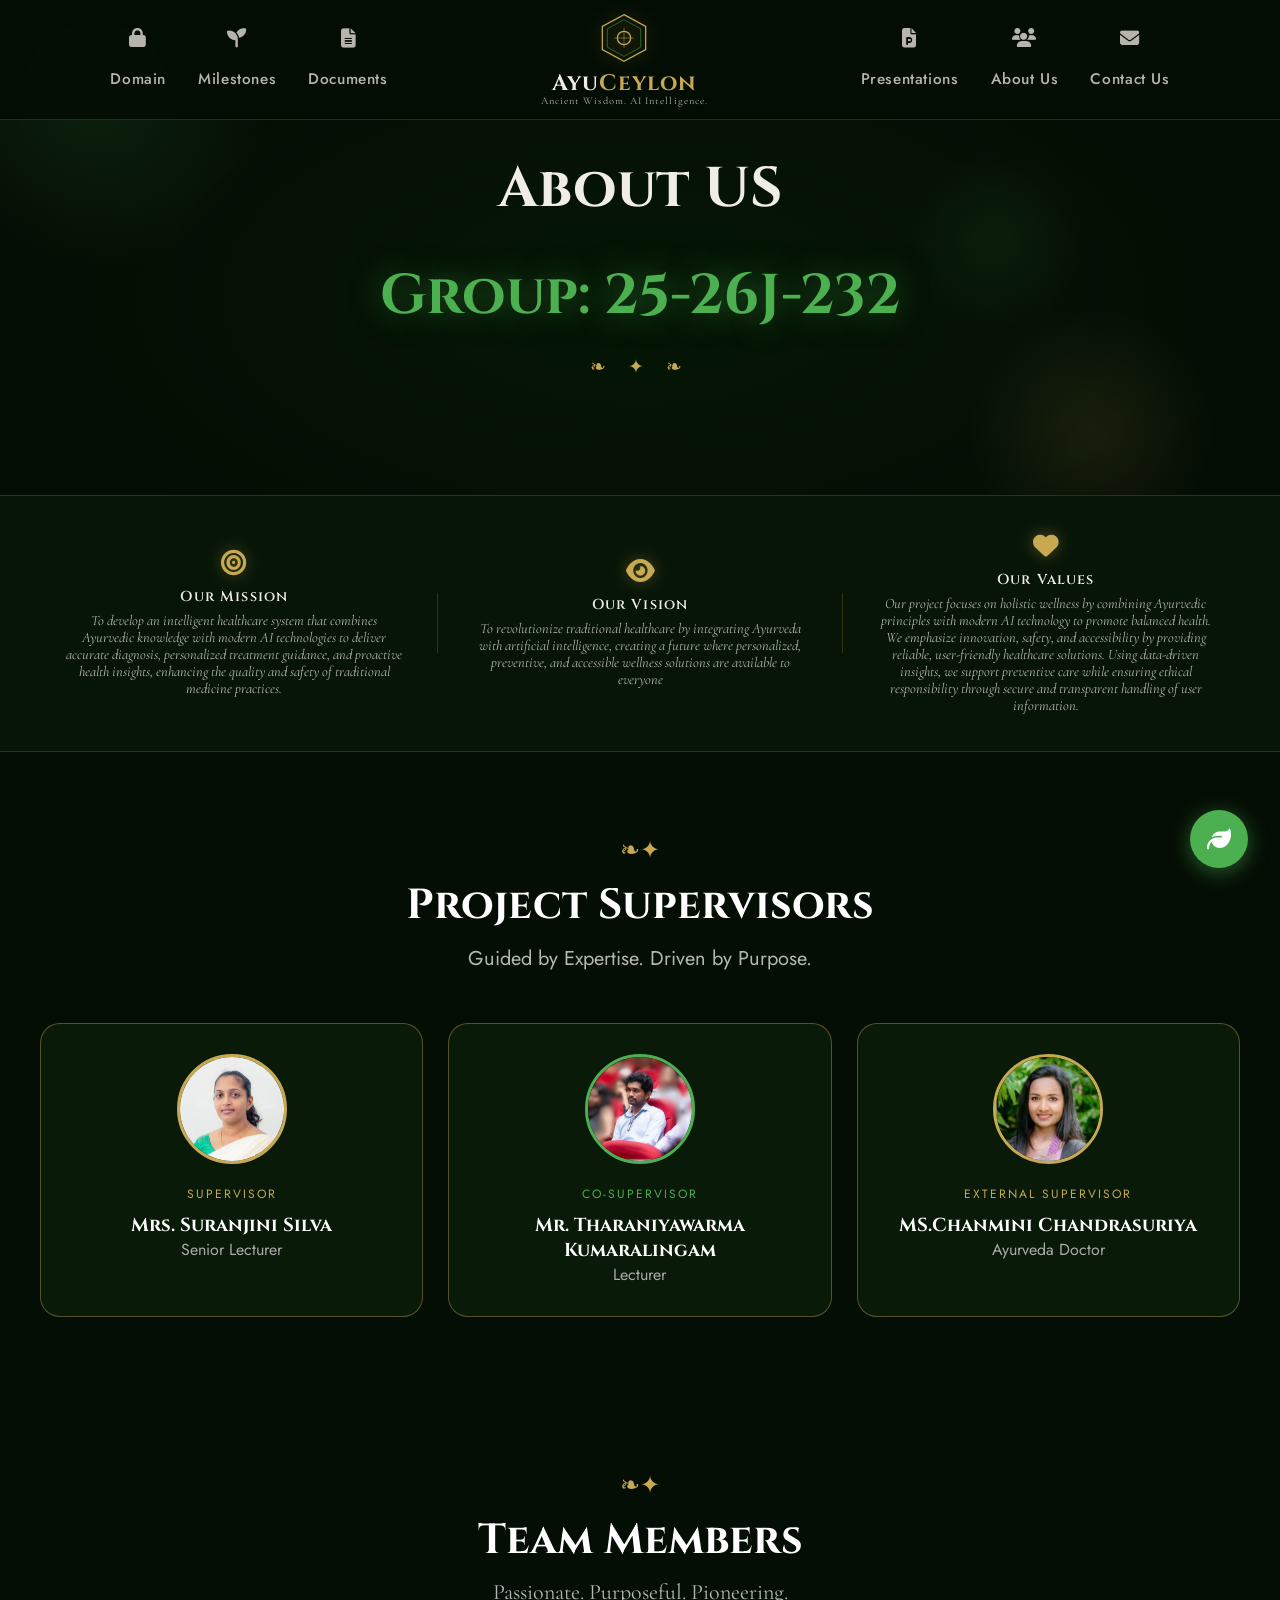
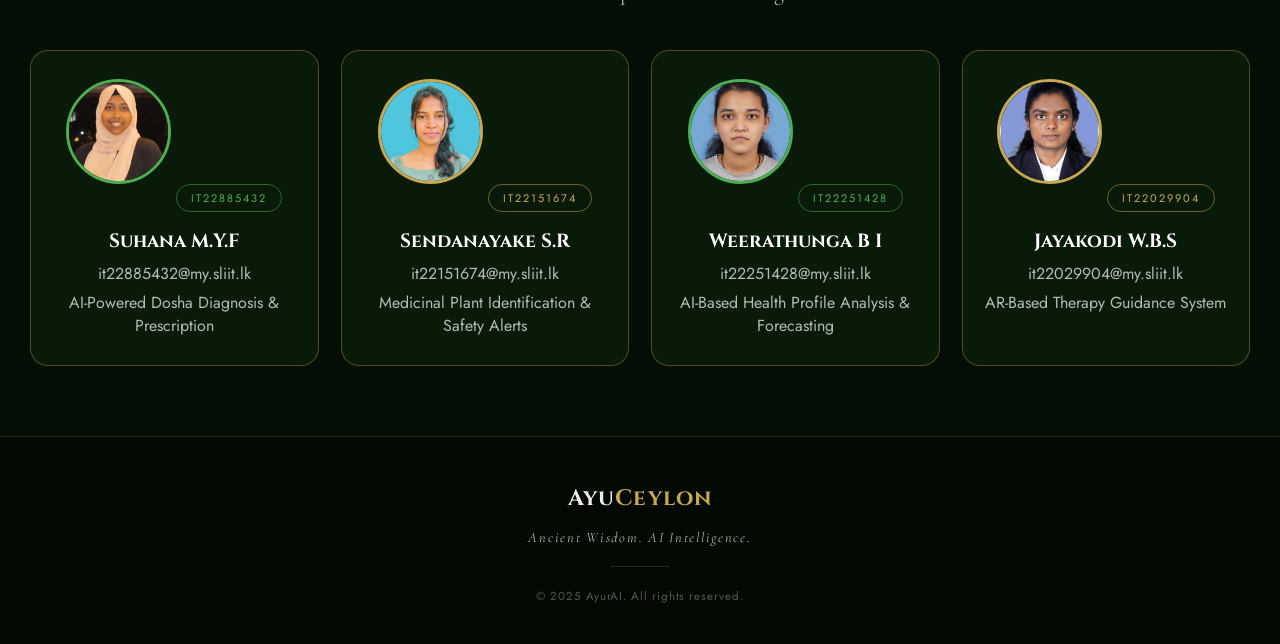
==== pages/aboutus.html @ 008bf230 "Initial commit" ====
<!DOCTYPE html>
<html lang="en">
<head>
  <meta charset="UTF-8" />
  <meta name="viewport" content="width=device-width, initial-scale=1.0"/>
  <title>AyurAI – About Us</title>
  <link rel="stylesheet" href="../styles/index.css" />
  <link rel="stylesheet" href="../styles/aboutus.css">
  <link href="https://fonts.googleapis.com/css2?family=Cinzel:wght@400;600;700&family=Cormorant+Garamond:ital,wght@0,300;0,400;0,600;1,300&family=Jost:wght@300;400;500;600&display=swap" rel="stylesheet"/>
  <link rel="stylesheet" href="https://cdnjs.cloudflare.com/ajax/libs/font-awesome/6.5.0/css/all.min.css"/>
</head>
<body>

  <!-- Particles Background -->
  <div class="particles" id="particles"></div>

  <!-- ===== NAVBAR ===== -->
   <!-- ===== NAVBAR ===== -->
  <nav class="navbar" id="navbar">
    <div class="nav-left">
      
      <a href="domain.html" class="nav-link"><i class="fas fa-lock"></i> Domain</a>
      <a href="milestones.html" class="nav-link"><i class="fas fa-seedling"></i>Milestones</a>
      <a href="documents.html" class="nav-link"><i class="fas fa-file-alt"></i> Documents</a>
    </div>
    <a href="index.html" class="nav-logo">
      <div class="logo-emblem">
        <svg viewBox="0 0 60 60" width="50" height="50">
          <polygon points="30,2 56,16 56,44 30,58 4,44 4,16" fill="none" stroke="#c8a951" stroke-width="1.5"/>
          <polygon points="30,8 50,19 50,41 30,52 10,41 10,19" fill="none" stroke="#4caf50" stroke-width="1" opacity="0.6"/>
          <circle cx="30" cy="30" r="8" fill="none" stroke="#c8a951" stroke-width="1.5"/>
          <line x1="30" y1="18" x2="30" y2="42" stroke="#c8a951" stroke-width="1" opacity="0.6"/>
          <line x1="18" y1="30" x2="42" y2="30" stroke="#c8a951" stroke-width="1" opacity="0.6"/>
        </svg>
      </div>
      <div class="logo-text">
        <span class="logo-ayur">Ayu</span><span class="logo-ai">Ceylon</span>
        <p class="logo-tagline">Ancient Wisdom. AI Intelligence.</p>
      </div>
   </a>
    <div class="nav-right">
     
      <a href="presentations.html" class="nav-link"><i class="fas fa-file-powerpoint"></i> Presentations</a>
      <a href="aboutus.html" class="nav-link"><i class="fas fa-users"></i> About Us</a>
      <a href="contact.html" class="nav-link"><i class="fas fa-envelope"></i> Contact Us</a>
    </div>
  </nav>


  <!-- ===== HERO BANNER ===== -->
  <section class="about-hero">
    <div class="about-hero-overlay"></div>
    <div class="about-hero-content">
   
      <h1 class="about-hero-title">
        About US</h1><br/>
      <h1 class="about-hero-title"><span class="about-hero-green">Group: 25-26J-232</span></h1>
      <div class="hero-divider"><span class="divider-ornament">❧ ✦ ❧</span></div>
    
    </div>
    <!-- Decorative floating orbs -->
    <div class="orb orb-1"></div>
    <div class="orb orb-2"></div>
    <div class="orb orb-3"></div>
  </section>

  <!-- ===== MISSION STRIP ===== -->
  <div class="mission-strip">
    <div class="mission-item">
      <i class="fas fa-bullseye"></i>
      <span>Our Mission</span>
      <p>To develop an intelligent healthcare system that combines Ayurvedic knowledge with modern AI technologies to deliver accurate diagnosis, personalized treatment guidance, and proactive health insights, enhancing the quality and safety of traditional medicine practices.</p>
    </div>
    <div class="mission-divider"></div>
    <div class="mission-item">
      <i class="fas fa-eye"></i>
      <span>Our Vision</span>
      <p>To revolutionize traditional healthcare by integrating Ayurveda with artificial intelligence, creating a future where personalized, preventive, and accessible wellness solutions are available to everyone</p>
    </div>
    <div class="mission-divider"></div>
    <div class="mission-item">
      <i class="fas fa-heart"></i>
      <span>Our Values</span>
      <p>Our project focuses on holistic wellness by combining Ayurvedic principles with modern AI technology to promote balanced health. We emphasize innovation, safety, and accessibility by providing reliable, user-friendly healthcare solutions. Using data-driven insights, we support preventive care while ensuring ethical responsibility through secure and transparent handling of user information.
</p>
    </div>
  </div>

  <!-- ===== SUPERVISOR SECTION ===== -->
<section style="padding:80px 30px; text-align:center;">

  <div style="margin-bottom:50px;">
    <div style="color:#c8a951; font-size:24px;">❧✦</div>
    <h2 style="font-family:'Cinzel',serif; color:#fff; font-size:42px; margin:10px 0;">
      Project Supervisors
    </h2>
    
    <p style="color:rgba(255,255,255,0.7); font-size:20px;">
      Guided by Expertise. Driven by Purpose.
    </p>
  </div>

  <!-- GRID -->
  <div style="display:grid; grid-template-columns:repeat(3,1fr); gap:25px; max-width:1200px; margin:auto;">

    <!-- Supervisor -->
    <div style="background:rgba(10,28,10,0.95); border:1px solid rgba(200,169,81,0.4); border-radius:20px; padding:30px;">
      <img src="../images/supervisor.png" style="width:110px; height:110px; border-radius:50%; object-fit:cover; border:3px solid #c8a951; margin-bottom:15px;">
      <div style="color:#c8a951; font-size:12px; letter-spacing:2px; margin-bottom:10px;">SUPERVISOR</div>
      <h3 style="color:#fff; font-family:'Cinzel',serif;">Mrs. Suranjini Silva</h3>
      <p style="color:#aaa;">Senior Lecturer</p>
      
    </div>

    <!-- Co Supervisor -->
    <div style="background:rgba(10,28,10,0.95); border:1px solid rgba(200,169,81,0.4); border-radius:20px; padding:30px;">
      <img src="../images/co-supervisor.png" style="width:110px; height:110px; border-radius:50%; object-fit:cover; border:3px solid #4caf50; margin-bottom:15px;">
      <div style="color:#4caf50; font-size:12px; letter-spacing:2px; margin-bottom:10px;">CO-SUPERVISOR</div>
      <h3 style="color:#fff; font-family:'Cinzel',serif;">Mr. Tharaniyawarma Kumaralingam</h3>
      <p style="color:#aaa;">Lecturer</p>
   
    </div>

    <!-- External Supervisor -->
    <div style="background:rgba(10,28,10,0.95); border:1px solid rgba(200,169,81,0.4); border-radius:20px; padding:30px;">
      <img src="../images/external.png" style="width:110px; height:110px; border-radius:50%; object-fit:cover; border:3px solid #c8a951; margin-bottom:15px;">
      <div style="color:#c8a951; font-size:12px; letter-spacing:2px; margin-bottom:10px;">EXTERNAL SUPERVISOR</div>
      <h3 style="color:#fff; font-family:'Cinzel',serif;">MS.Chanmini Chandrasuriya</h3>
      <p style="color:#aaa;">Ayurveda Doctor</p>
      
    </div>

  </div>

</section>
<!-- ===== TEAM SECTION ===== -->
<section id="team" style="padding: 70px 30px; background: transparent; position: relative;">
  <div style="text-align:center; margin-bottom:45px;">
    <div style="color:#c8a951; font-size:24px;">❧✦</div>
    <h2 style="font-family:'Cinzel',serif; color:#fff; font-size:42px; margin:10px 0;">Team Members</h2>
    
    <p style="color:rgba(255,255,255,0.7); font-family:'Cormorant Garamond',serif; font-size:22px;">
      Passionate. Purposeful. Pioneering.
    </p>
  </div>

  <div style="display:grid; grid-template-columns:repeat(4,1fr); gap:22px; max-width:1250px; margin:0 auto;">

    <div style="background:rgba(10,28,10,0.95); border:1px solid rgba(200,169,81,0.35); border-radius:18px; padding:28px 18px; text-align:center;">
      <img src="../images/suhana.png" alt="Member 1" style="width:105px; height:105px; object-fit:cover; border-radius:50%; border:3px solid #4caf50; margin-bottom:18px;">
      <div style="display:inline-block; color:#4caf50; border:1px solid rgba(76,175,80,0.5); border-radius:20px; padding:5px 14px; font-size:11px; letter-spacing:2px; text-transform:uppercase;">IT22885432</div>
      <h3 style="color:#fff; font-family:'Cinzel',serif; font-size:19px; margin:16px 0 8px;">Suhana M.Y.F</h3>
      <p style="color:rgba(255,255,255,0.7); margin:0;margin-bottom: 6px;">it22885432@my.sliit.lk</p>
      <p style="color:rgba(255,255,255,0.7); margin:0;">AI-Powered Dosha Diagnosis & Prescription</p>
    </div>

    <div style="background:rgba(10,28,10,0.95); border:1px solid rgba(200,169,81,0.35); border-radius:18px; padding:28px 18px; text-align:center;">
      <img src="../images/sadu.png" alt="Member 2" style="width:105px; height:105px; object-fit:cover; border-radius:50%; border:3px solid #c8a951; margin-bottom:18px;">
      <div style="display:inline-block; color:#c8a951; border:1px solid rgba(200,169,81,0.5); border-radius:20px; padding:5px 14px; font-size:11px; letter-spacing:2px; text-transform:uppercase;">IT22151674</div>
      <h3 style="color:#fff; font-family:'Cinzel',serif; font-size:19px; margin:16px 0 8px;">Sendanayake S.R</h3>
      <p style="color:rgba(255,255,255,0.7); margin:0;margin-bottom: 6px;">it22151674@my.sliit.lk</p>
      <p style="color:rgba(255,255,255,0.7); margin:0;">Medicinal Plant Identification & Safety Alerts</p>
    </div>

    <div style="background:rgba(10,28,10,0.95); border:1px solid rgba(200,169,81,0.35); border-radius:18px; padding:28px 18px; text-align:center;">
      <img src="../images/buddhini.jpg" alt="Member 3" style="width:105px; height:105px; object-fit:cover; border-radius:50%; border:3px solid #4caf50; margin-bottom:18px;">
      <div style="display:inline-block; color:#4caf50; border:1px solid rgba(76,175,80,0.5); border-radius:20px; padding:5px 14px; font-size:11px; letter-spacing:2px; text-transform:uppercase;">IT22251428</div>
      <h3 style="color:#fff; font-family:'Cinzel',serif; font-size:19px; margin:16px 0 8px;">Weerathunga B I</h3>
      <p style="color:rgba(255,255,255,0.7); margin:0;margin-bottom: 6px;">it22251428@my.sliit.lk</p>
      <p style="color:rgba(255,255,255,0.7); margin:0;">AI-Based Health Profile Analysis & Forecasting</p>
    </div>

    <div style="background:rgba(10,28,10,0.95); border:1px solid rgba(200,169,81,0.35); border-radius:18px; padding:28px 18px; text-align:center;">
      <img src="../images/bagya.png" alt="Member 4" style="width:105px; height:105px; object-fit:cover; border-radius:50%; border:3px solid #c8a951; margin-bottom:18px;">
      <div style="display:inline-block; color:#c8a951; border:1px solid rgba(200,169,81,0.5); border-radius:20px; padding:5px 14px; font-size:11px; letter-spacing:2px; text-transform:uppercase;">IT22029904</div>
      <h3 style="color:#fff; font-family:'Cinzel',serif; font-size:19px; margin:16px 0 8px;">Jayakodi W.B.S</h3>
    <p style="color:rgba(255,255,255,0.7); margin:0;margin-bottom: 6px;">it22029904@my.sliit.lk</p>
      <p style="color:rgba(255,255,255,0.7); margin:0;">AR-Based Therapy Guidance System</p>
    </div>

  </div>
</section>
  <!-- ===== FOOTER STRIP ===== -->
  <footer class="about-footer">
    <div class="footer-inner">
      <div class="footer-logo">
        <span class="logo-ayur">Ayu</span><span class="logo-ai">Ceylon</span>
      </div>
      <p class="footer-tagline">Ancient Wisdom. AI Intelligence.</p>
      <div class="footer-divider"></div>
      <p class="footer-copy">&copy; 2025 AyurAI. All rights reserved.</p>
    </div>
  </footer>

  <!-- Floating Chat -->
  <div class="floating-chat">
    <div class="floating-chat-bubble" id="chatBubble">
      <i class="fas fa-leaf"></i>
    </div>
  </div>

  <script src="../js/index.js"></script>
  <script src="../js/aboutus.js"></script>
</body>
</html>
---- styles/index.css ----
/* ============================================================
   AyurAI – index.css
   Ancient Wisdom. AI Intelligence.
   ============================================================ */

/* ── Google Fonts loaded in HTML ── */

/* ── CSS Variables ── */
:root {
  --bg-dark:       #050e05;
  --bg-card:       rgba(10, 28, 10, 0.85);
  --green-deep:    #0a1c0a;
  --green-mid:     #1a3a1a;
  --green-bright:  #4caf50;
  --green-light:   #6fcf74;
  --green-glow:    #2e7d32;
  --gold:          #c8a951;
  --gold-light:    #e4c97a;
  --white:         #f0ede6;
  --white-dim:     rgba(240,237,230,0.75);
  --border:        rgba(200,169,81,0.2);
  --shadow-green:  0 0 40px rgba(76,175,80,0.25);
  --shadow-gold:   0 0 20px rgba(200,169,81,0.2);
  --font-display:  'Cinzel', serif;
  --font-body:     'Cormorant Garamond', serif;
  --font-ui:       'Jost', sans-serif;
  --transition:    all 0.4s cubic-bezier(0.25, 0.46, 0.45, 0.94);
}

/* ── Reset & Base ── */
*, *::before, *::after { margin: 0; padding: 0; box-sizing: border-box; }

html { scroll-behavior: smooth; }

body {
  background: var(--bg-dark);
  color: var(--white);
  font-family: var(--font-ui);
  overflow-x: hidden;
  min-height: 100vh;
}

/* ============================================================
   PARTICLES BACKGROUND
   ============================================================ */
.particles {
  position: fixed;
  inset: 0;
  pointer-events: none;
  z-index: 0;
  overflow: hidden;
}

.particle {
  position: absolute;
  border-radius: 50%;
  animation: particleFloat linear infinite;
  opacity: 0;
}

@keyframes particleFloat {
  0%   { transform: translateY(100vh) rotate(0deg); opacity: 0; }
  10%  { opacity: 0.6; }
  90%  { opacity: 0.3; }
  100% { transform: translateY(-10vh) rotate(720deg); opacity: 0; }
}

/* ============================================================
   NAVBAR
   ============================================================ */
.navbar {
  position: fixed;
  top: 0; left: 0; right: 0;
  z-index: 1000;
  display: flex;
  align-items: center;
  justify-content: space-between;
  padding: 0.8rem 2rem;
  background: rgba(5,14,5,0.92);
  backdrop-filter: blur(12px);
  border-bottom: 1px solid var(--border);
  animation: navSlideDown 0.8s ease both;
}

@keyframes navSlideDown {
  from { transform: translateY(-100%); opacity: 0; }
  to   { transform: translateY(0);     opacity: 1; }
}

.nav-left, .nav-right {
  display: flex;
  align-items: center;
  gap: 0.2rem;
}
.nav-left {
  margin-left: 4rem;
}

.nav-right {
  margin-right: 4rem;
}
.nav-link {
  font-family: var(--font-ui);
  font-size: 0.96rem;
  font-weight: 500;
  color: var(--white-dim);
  text-decoration: none;
  padding: 0.45rem 0.9rem;
  border-radius: 4px;
  display: flex;
  flex-direction: column;
  align-items: center;
  gap: 1.2rem;
  letter-spacing: 0.04em;
  transition: var(--transition);
  position: relative;
}

.nav-link i { font-size: 1.2rem; color: var(--white-dim); transition: var(--transition); }

.nav-link:hover,
.nav-link.active {
  color: var(--gold);
}

.nav-link:hover i,
.nav-link.active i { color: var(--gold); }

.nav-link.active::after {
  content: '';
  position: absolute;
  bottom: -2px; left: 50%;
  transform: translateX(-50%);
  width: 70%; height: 2px;
  background: var(--gold);
  border-radius: 2px;
}

/* Logo */
.nav-logo {
  display: flex;
  flex-direction: column;
  align-items: center;
  gap: 0.2rem;
  cursor: pointer;
  text-decoration: none;
}

.logo-emblem svg {
  animation: logoSpin 20s linear infinite;
  filter: drop-shadow(0 0 8px rgba(200,169,81,0.5));
}

@keyframes logoSpin {
  from { transform: rotate(0deg); }
  to   { transform: rotate(360deg); }
}

.logo-text {
  text-align: center;
  line-height: 1;
}

.logo-ayur {
  font-family: var(--font-display);
  font-size: 1.4rem;
  font-weight: 700;
  color: var(--white);
  letter-spacing: 0.05em;
}

.logo-ai {
  font-family: var(--font-display);
  font-size: 1.4rem;
  font-weight: 700;
  color: var(--gold);
  letter-spacing: 0.05em;
}

.logo-tagline {
  font-family: var(--font-body);
  font-size: 0.65rem;
  color: var(--white-dim);
  letter-spacing: 0.1em;
  margin-top: 0.1rem;
}

/* ============================================================
   HERO SECTION
   ============================================================ */
.hero {
  position: relative;
  min-height: 100vh;
  display: flex;
  align-items: center;
  padding: 7rem 2rem 4rem;
  overflow: hidden;
}

.hero-bg-overlay {
  position: absolute;
  inset: 0;
  background:
    radial-gradient(ellipse 60% 80% at 60% 50%, rgba(10,50,10,0.7) 0%, transparent 70%),
    radial-gradient(ellipse 80% 60% at 20% 50%, rgba(5,20,5,0.9) 0%, transparent 60%),
    url('https://images.unsplash.com/photo-1600891964599-f61ba0e24092?q=80&w=1600') center/cover no-repeat;
  z-index: -1;
}

/* Animated bokeh orbs */
.hero-bg-overlay::before {
  content: '';
  position: absolute;
  inset: 0;
  background:
    radial-gradient(circle 200px at 70% 40%, rgba(76,175,80,0.12), transparent),
    radial-gradient(circle 150px at 80% 60%, rgba(200,169,81,0.08), transparent);
  animation: blobPulse 6s ease-in-out infinite alternate;
}

.hero-bg-overlay::after {
  content: '';
  position: absolute;
  inset: 0;
  background: rgba(5,14,5,0.55);
}

@keyframes blobPulse {
  from { opacity: 0.6; transform: scale(1); }
  to   { opacity: 1;   transform: scale(1.1); }
}

.hero-content {
  position: relative;
  z-index: 2;
  width: 100%;
  max-width: 1300px;
  margin: 0 auto;
  display: flex;
  align-items: center;
  justify-content: space-between;
  gap: 2rem;
}

/* ── Hero Text ── */
.hero-text { max-width: 520px; }

.hero-title {
  font-family: var(--font-display);
  font-size: clamp(2.2rem, 4.5vw, 3.8rem);
  font-weight: 700;
  color: var(--white);
  line-height: 1.15;
  letter-spacing: -0.01em;
}

.hero-title-green {
  color: var(--green-bright);
  text-shadow: 0 0 30px rgba(76,175,80,0.5);
}

.hero-divider {
  margin: 1.4rem 0;
}

.divider-ornament {
  font-size: 1.2rem;
  color: var(--gold);
  letter-spacing: 0.5rem;
  display: block;
  animation: shimmer 3s ease infinite;
}

@keyframes shimmer {
  0%, 100% { opacity: 0.7; }
  50%       { opacity: 1; text-shadow: 0 0 12px var(--gold); }
}

.hero-desc {
  font-family: var(--font-body);
  font-size: 1.15rem;
  font-weight: 300;
  color: var(--white-dim);
  line-height: 1.8;
  margin-bottom: 2.2rem;
}

.hero-desc strong { color: var(--white); font-weight: 600; }

/* Buttons */
.hero-buttons { display: flex; gap: 1rem; flex-wrap: wrap; }

.btn-primary {
  display: inline-flex;
  align-items: center;
  gap: 0.5rem;
  padding: 0.85rem 1.8rem;
  background: var(--green-bright);
  color: #fff;
  font-family: var(--font-ui);
  font-size: 0.9rem;
  font-weight: 600;
  letter-spacing: 0.04em;
  border-radius: 6px;
  text-decoration: none;
  border: 1px solid var(--green-light);
  transition: var(--transition);
  box-shadow: 0 0 20px rgba(76,175,80,0.4);
  position: relative;
  overflow: hidden;
}

.btn-primary::before {
  content: '';
  position: absolute;
  top: -50%; left: -60%;
  width: 40%; height: 200%;
  background: rgba(255,255,255,0.18);
  transform: skewX(-20deg);
  transition: left 0.5s ease;
}

.btn-primary:hover::before { left: 130%; }
.btn-primary:hover {
  background: var(--green-light);
  box-shadow: 0 0 35px rgba(76,175,80,0.6);
  transform: translateY(-2px);
}

.btn-outline {
  display: inline-flex;
  align-items: center;
  gap: 0.5rem;
  padding: 0.85rem 1.8rem;
  background: transparent;
  color: var(--gold);
  font-family: var(--font-ui);
  font-size: 0.9rem;
  font-weight: 600;
  letter-spacing: 0.04em;
  border-radius: 6px;
  text-decoration: none;
  border: 1.5px solid var(--gold);
  transition: var(--transition);
}

.btn-outline:hover {
  background: rgba(200,169,81,0.12);
  box-shadow: 0 0 20px rgba(200,169,81,0.3);
  transform: translateY(-2px);
}

/* ── Dosha Wheel ── */
.dosha-wheel {
  position: relative;
  flex-shrink: 0;
  width: 380px;
  height: 380px;
}

.dosha-ring {
  width: 100%;
  height: 100%;
  position: relative;
}

.dosha-ring-svg {
  position: absolute;
  inset: 0;
  width: 100%;
  height: 100%;
  animation: ringRotate 30s linear infinite;
}

@keyframes ringRotate {
  from { transform: rotate(0deg); }
  to   { transform: rotate(360deg); }
}

.dosha-center-figure {
  position: absolute;
  top: 50%; left: 50%;
  transform: translate(-50%, -50%);
  width: 130px;
  height: 130px;
  display: flex;
  align-items: center;
  justify-content: center;
}

.figure-glow {
  width: 100%;
  height: 100%;
  border-radius: 50%;
  background: radial-gradient(circle, rgba(76,175,80,0.4) 0%, rgba(76,175,80,0.1) 50%, transparent 70%);
  animation: figureGlow 3s ease-in-out infinite alternate;
  position: relative;
}

.figure-glow::after {
  content: '🧘';
  font-size: 3.5rem;
  position: absolute;
  top: 50%; left: 50%;
  transform: translate(-50%, -50%);
  filter: hue-rotate(90deg) brightness(1.2);
  animation: figureGlow 3s ease-in-out infinite alternate;
}

@keyframes figureGlow {
  from { box-shadow: 0 0 20px rgba(76,175,80,0.4); }
  to   { box-shadow: 0 0 50px rgba(76,175,80,0.8), 0 0 80px rgba(76,175,80,0.3); }
}

/* Dosha items */
.dosha-item {
  position: absolute;
  display: flex;
  flex-direction: column;
  align-items: center;
  gap: 0.4rem;
  font-family: var(--font-ui);
  font-size: 0.8rem;
  font-weight: 600;
  color: var(--white);
  letter-spacing: 0.08em;
}

.dosha-item span {
  font-family: var(--font-display);
  font-size: 0.75rem;
  color: var(--green-light);
}

.dosha-icon-wrap {
  width: 48px;
  height: 48px;
  border-radius: 50%;
  border: 1.5px solid var(--green-bright);
  display: flex;
  align-items: center;
  justify-content: center;
  background: rgba(10,28,10,0.8);
  font-size: 1.2rem;
  color: var(--green-bright);
  box-shadow: 0 0 15px rgba(76,175,80,0.4);
  animation: iconPulse 3s ease-in-out infinite;
}

@keyframes iconPulse {
  0%, 100% { box-shadow: 0 0 12px rgba(76,175,80,0.4); }
  50%       { box-shadow: 0 0 25px rgba(76,175,80,0.7); }
}

.dosha-vata  { top: -10px;  left: 50%; transform: translateX(-50%); }
.dosha-pitta { bottom: 40px; left: -10px; }
.dosha-kapha { bottom: 40px; right: -10px; }

/* AI Badge */
.ai-badge {
  position: absolute;
  right: -30px;
  top: 50%;
  transform: translateY(-50%);
  background: rgba(10,28,10,0.9);
  border: 1px solid var(--border);
  border-radius: 10px;
  padding: 1rem 1.2rem;
  display: flex;
  flex-direction: column;
  align-items: center;
  gap: 0.3rem;
  backdrop-filter: blur(10px);
  animation: badgePulse 4s ease-in-out infinite;
}

@keyframes badgePulse {
  0%, 100% { box-shadow: 0 0 15px rgba(200,169,81,0.15); }
  50%       { box-shadow: 0 0 30px rgba(200,169,81,0.35); }
}

.ai-badge-icon {
  font-size: 1.4rem;
  color: var(--green-bright);
  margin-bottom: 0.3rem;
}

.ai-badge-powered,
.ai-badge-rooted {
  font-size: 0.6rem;
  color: var(--white-dim);
  font-family: var(--font-ui);
  text-transform: uppercase;
  letter-spacing: 0.1em;
}

.ai-badge-ai {
  font-family: var(--font-display);
  font-size: 1.4rem;
  color: var(--white);
  font-weight: 700;
  text-align: center;
}

.ai-badge-ayur {
  font-family: var(--font-display);
  font-size: 0.75rem;
  color: var(--gold);
  text-align: center;
}

/* Animations */
.animate-slide-left {
  animation: slideLeft 1s cubic-bezier(0.25,0.46,0.45,0.94) both;
}

@keyframes slideLeft {
  from { transform: translateX(-60px); opacity: 0; }
  to   { transform: translateX(0);     opacity: 1; }
}

.animate-float {
  animation: floatUpIn 1.2s ease both, floatHover 5s ease-in-out 1.2s infinite;
}

@keyframes floatUpIn {
  from { transform: translateY(40px); opacity: 0; }
  to   { transform: translateY(0);    opacity: 1; }
}

@keyframes floatHover {
  0%, 100% { transform: translateY(0); }
  50%       { transform: translateY(-14px); }
}

/* ============================================================
   STATS BAR
   ============================================================ */
.stats-bar {
  position: relative;
  z-index: 10;
  display: flex;
  align-items: center;
  gap: 0;
  background: rgba(8,22,8,0.95);
  border-top: 1px solid var(--border);
  border-bottom: 1px solid var(--border);
  padding: 1.4rem 2rem;
  flex-wrap: wrap;
  justify-content: center;
}

.stat-item {
  display: flex;
  align-items: center;
  gap: 0.8rem;
  padding: 0.5rem 2rem;
  flex: 1;
  min-width: 140px;
}

.stat-icon {
  font-size: 1.8rem;
  color: var(--green-bright);
  filter: drop-shadow(0 0 8px rgba(76,175,80,0.5));
}

.stat-number {
  font-family: var(--font-display);
  font-size: 1.8rem;
  font-weight: 700;
  color: var(--green-bright);
  line-height: 1;
}

.stat-number::after { content: attr(data-suffix); }

.stat-number.stat-ai {
  font-size: 1.5rem;
  color: var(--gold);
}

.stat-label {
  font-family: var(--font-ui);
  font-size: 0.72rem;
  color: var(--white-dim);
  text-transform: uppercase;
  letter-spacing: 0.08em;
  margin-top: 0.2rem;
}

.stat-divider {
  width: 1px;
  height: 40px;
  background: var(--border);
}

/* Chat bubble */
.chat-bubble {
  display: flex;
  align-items: center;
  gap: 0.8rem;
  margin-left: auto;
  padding-left: 1.5rem;
}

.chat-bubble-text {
  font-family: var(--font-ui);
  font-size: 0.75rem;
  color: var(--white-dim);
  text-align: right;
  line-height: 1.5;
}

.chat-bubble-text span { color: var(--white-dim); }

.chat-bubble-avatar {
  width: 52px;
  height: 52px;
  border-radius: 50%;
  background: var(--green-bright);
  display: flex;
  align-items: center;
  justify-content: center;
  font-size: 1.4rem;
  color: #fff;
  box-shadow: 0 0 20px rgba(76,175,80,0.5);
  animation: avatarPulse 2.5s ease-in-out infinite;
  flex-shrink: 0;
}

@keyframes avatarPulse {
  0%, 100% { box-shadow: 0 0 15px rgba(76,175,80,0.5), 0 0 0 0 rgba(76,175,80,0.3); }
  50%       { box-shadow: 0 0 25px rgba(76,175,80,0.7), 0 0 0 8px rgba(76,175,80,0); }
}

/* ============================================================
   FEATURES SECTION
   ============================================================ */
.features-section {
  position: relative;
  padding: 5rem 2rem 6rem;
  overflow: hidden;
  background: radial-gradient(ellipse 80% 50% at 50% 100%, rgba(10,50,10,0.5), transparent);
}

/* Background leaves */
.features-bg-leaves { position: absolute; inset: 0; pointer-events: none; }

.leaf {
  position: absolute;
  font-size: 8rem;
  opacity: 0.04;
  color: var(--green-bright);
  animation: leafSway 8s ease-in-out infinite;
}

.leaf-1 { top: 10%; left: -3%; animation-delay: 0s; }
.leaf-2 { top: 60%; right: -2%; animation-delay: -3s; font-size: 12rem; }
.leaf-3 { bottom: -5%; left: 30%; animation-delay: -6s; font-size: 6rem; }

.leaf::before { content: '🌿'; }

@keyframes leafSway {
  0%, 100% { transform: rotate(-10deg) translateY(0); }
  50%       { transform: rotate(10deg)  translateY(-20px); }
}

.section-header {
  display: flex;
  flex-wrap: wrap;
  align-items: center;
  justify-content: center;
  gap: 0.8rem;
  margin-bottom: 0.5rem;
}

.section-ornament {
  font-size: 1.1rem;
  color: var(--gold);
  animation: shimmer 3s ease infinite;
}

.section-title {
  font-family: var(--font-display);
  font-size: clamp(1.6rem, 3vw, 2.5rem);
  font-weight: 600;
  color: var(--white);
  text-align: center;
  letter-spacing: 0.02em;
  width: 100%;
  margin-top: 0.3rem;
}

.section-subtitle {
  font-family: var(--font-body);
  font-size: 1.1rem;
  font-weight: 400;
  color: var(--gold);
  text-align: center;
  letter-spacing: 0.2em;
  font-style: italic;
  width: 100%;
  margin-bottom: 3rem;
}

/* Feature Cards */
.features-grid {
  display: grid;
  grid-template-columns: repeat(4, 1fr);
  gap: 1.5rem;
  max-width: 1300px;
  margin: 0 auto;
}

.feature-card {
  background: var(--bg-card);
  border: 1px solid rgba(76,175,80,0.2);
  border-radius: 14px;
  padding: 2.5rem 1.8rem 2rem;
  display: flex;
  flex-direction: column;
  align-items: center;
  text-align: center;
  gap: 0.8rem;
  cursor: pointer;
  transition: var(--transition);
  animation: cardFadeUp 0.7s ease both;
  animation-delay: var(--delay);
  position: relative;
  overflow: hidden;
}

.feature-card::before {
  content: '';
  position: absolute;
  top: 0; left: 0; right: 0;
  height: 2px;
  background: linear-gradient(90deg, transparent, var(--green-bright), transparent);
  transform: scaleX(0);
  transition: transform 0.4s ease;
}

.feature-card:hover::before { transform: scaleX(1); }

.feature-card:hover {
  transform: translateY(-8px);
  border-color: rgba(76,175,80,0.5);
  box-shadow: 0 20px 50px rgba(0,0,0,0.5), var(--shadow-green);
  background: rgba(14,38,14,0.95);
}

@keyframes cardFadeUp {
  from { transform: translateY(40px); opacity: 0; }
  to   { transform: translateY(0);    opacity: 1; }
}

.feature-icon-wrap {
  width: 72px;
  height: 72px;
  border-radius: 50%;
  border: 2px solid var(--green-bright);
  display: flex;
  align-items: center;
  justify-content: center;
  font-size: 1.8rem;
  color: var(--green-bright);
  background: rgba(76,175,80,0.08);
  margin-bottom: 0.5rem;
  transition: var(--transition);
  box-shadow: 0 0 20px rgba(76,175,80,0.2);
}

.feature-card:hover .feature-icon-wrap {
  background: rgba(76,175,80,0.2);
  box-shadow: 0 0 35px rgba(76,175,80,0.5);
  transform: scale(1.1) rotate(5deg);
}

.feature-title {
  font-family: var(--font-display);
  font-size: 1.1rem;
  font-weight: 600;
  color: var(--white);
  letter-spacing: 0.03em;
}

.feature-desc {
  font-family: var(--font-body);
  font-size: 0.98rem;
  color: var(--white-dim);
  line-height: 1.7;
}

.feature-link {
  font-family: var(--font-ui);
  font-size: 0.8rem;
  color: var(--gold);
  text-decoration: none;
  display: inline-flex;
  align-items: center;
  gap: 0.4rem;
  margin-top: auto;
  padding-top: 0.5rem;
  font-weight: 500;
  letter-spacing: 0.05em;
  transition: var(--transition);
}

.feature-link:hover { gap: 0.7rem; color: var(--gold-light); }

/* ============================================================
   FLOATING CHAT
   ============================================================ */
.floating-chat {
  position: fixed;
  bottom: 2rem;
  right: 2rem;
  z-index: 999;
}

.floating-chat-bubble {
  width: 58px;
  height: 58px;
  border-radius: 50%;
  background: var(--green-bright);
  display: flex;
  align-items: center;
  justify-content: center;
  font-size: 1.5rem;
  color: #fff;
  cursor: pointer;
  box-shadow: 0 4px 20px rgba(76,175,80,0.5);
  animation: floatBubble 3s ease-in-out infinite;
  transition: var(--transition);
}

.floating-chat-bubble:hover {
  transform: scale(1.12);
  box-shadow: 0 6px 30px rgba(76,175,80,0.7);
}

@keyframes floatBubble {
  0%, 100% { transform: translateY(0); }
  50%       { transform: translateY(-8px); }
}

/* ============================================================
   SCROLLBAR
   ============================================================ */
::-webkit-scrollbar { width: 6px; }
::-webkit-scrollbar-track { background: var(--bg-dark); }
::-webkit-scrollbar-thumb { background: var(--green-mid); border-radius: 3px; }
::-webkit-scrollbar-thumb:hover { background: var(--green-bright); }

/* ============================================================
   RESPONSIVE
   ============================================================ */
@media (max-width: 1100px) {
  .features-grid { grid-template-columns: repeat(2, 1fr); }
  .dosha-wheel   { width: 300px; height: 300px; }
  .ai-badge      { right: -20px; }
}

@media (max-width: 860px) {
  .navbar { flex-direction: column; gap: 0.5rem; padding: 0.8rem 1rem; }
  .nav-left, .nav-right { gap: 0; flex-wrap: wrap; justify-content: center; }
  .hero { padding-top: 10rem; }
  .hero-content { flex-direction: column; text-align: center; }
  .hero-text { max-width: 100%; }
  .hero-buttons { justify-content: center; }
  .dosha-wheel { width: 260px; height: 260px; }
  .ai-badge { right: -10px; top: auto; bottom: -60px; transform: none; }
  .stats-bar { padding: 1rem; }
  .stat-item { min-width: 120px; padding: 0.5rem 1rem; }
}

@media (max-width: 600px) {
  .features-grid { grid-template-columns: 1fr; }
  .stat-divider  { display: none; }
  .chat-bubble   { display: none; }
  .dosha-wheel   { width: 220px; height: 220px; }
  .hero-title    { font-size: 2rem; }
}
---- styles/aboutus.css ----
/* ============================================================
   AyurAI – aboutus.css
   About Us Page – matches home page dark green/gold theme
   ============================================================ */

/* ── About Hero ───────────────────────────────────────────── */
.about-hero {
  position: relative;
  min-height: 55vh;
  display: flex;
  align-items: center;
  justify-content: center;
  padding: 9rem 2rem 5rem;
  overflow: hidden;
  text-align: center;
}

.about-hero-overlay {
  position: absolute;
  inset: 0;
  background:
    radial-gradient(ellipse 70% 90% at 50% 60%, rgba(10,50,10,0.75) 0%, transparent 70%),
    url('https://images.unsplash.com/photo-1506905925346-21bda4d32df4?w=1600&q=70') center/cover no-repeat;
  z-index: 0;
}

.about-hero-overlay::after {
  content: '';
  position: absolute;
  inset: 0;
  background: rgba(5,14,5,0.65);
}

.about-hero-content {
  position: relative;
  z-index: 2;
  max-width: 750px;
  animation: heroContentIn 1s ease both;
}

@keyframes heroContentIn {
  from { transform: translateY(30px); opacity: 0; }
  to   { transform: translateY(0);    opacity: 1; }
}

.about-hero-badge {
  display: inline-flex;
  align-items: center;
  gap: 0.5rem;
  font-family: var(--font-ui);
  font-size: 0.75rem;
  font-weight: 600;
  letter-spacing: 0.2em;
  text-transform: uppercase;
  color: var(--green-bright);
  border: 1px solid rgba(76,175,80,0.4);
  border-radius: 30px;
  padding: 0.4rem 1.2rem;
  margin-bottom: 1.4rem;
  background: rgba(76,175,80,0.08);
}

.about-hero-title {
  font-family: var(--font-display);
  font-size: clamp(2rem, 4.5vw, 3.5rem);
  font-weight: 700;
  color: var(--white);
  line-height: 1.2;
  margin-bottom: 1rem;
}

.about-hero-green {
  color: var(--green-bright);
  text-shadow: 0 0 30px rgba(76,175,80,0.5);
}

.about-hero-desc {
  font-family: var(--font-body);
  font-size: 1.1rem;
  font-weight: 300;
  color: var(--white-dim);
  line-height: 1.85;
  margin-top: 1.2rem;
}

/* Decorative orbs */
.orb {
  position: absolute;
  border-radius: 50%;
  pointer-events: none;
  z-index: 1;
}
.orb-1 {
  width: 350px; height: 350px;
  top: -80px; left: -80px;
  background: radial-gradient(circle, rgba(76,175,80,0.12), transparent 70%);
  animation: orbDrift 10s ease-in-out infinite;
}
.orb-2 {
  width: 250px; height: 250px;
  bottom: -60px; right: 5%;
  background: radial-gradient(circle, rgba(200,169,81,0.1), transparent 70%);
  animation: orbDrift 13s ease-in-out infinite reverse;
}
.orb-3 {
  width: 180px; height: 180px;
  top: 30%; right: 15%;
  background: radial-gradient(circle, rgba(76,175,80,0.08), transparent 70%);
  animation: orbDrift 8s ease-in-out infinite 2s;
}
@keyframes orbDrift {
  0%, 100% { transform: translate(0, 0) scale(1); }
  50%       { transform: translate(20px, -20px) scale(1.05); }
}

/* ── Mission Strip ────────────────────────────────────────── */
.mission-strip {
  display: flex;
  align-items: center;
  justify-content: center;
  gap: 0;
  background: rgba(8,22,8,0.97);
  border-top: 1px solid var(--border);
  border-bottom: 1px solid var(--border);
  padding: 1.8rem 2rem;
  flex-wrap: wrap;
}

.mission-item {
  flex: 1;
  min-width: 200px;
  display: flex;
  flex-direction: column;
  align-items: center;
  text-align: center;
  gap: 0.4rem;
  padding: 0.5rem 2rem;
}

.mission-item i {
  font-size: 1.6rem;
  color: var(--gold);
  margin-bottom: 0.3rem;
  filter: drop-shadow(0 0 8px rgba(200,169,81,0.4));
}

.mission-item span {
  font-family: var(--font-display);
  font-size: 0.9rem;
  font-weight: 600;
  color: var(--white);
  letter-spacing: 0.08em;
}

.mission-item p {
  font-family: var(--font-body);
  font-size: 0.9rem;
  color: var(--white-dim);
  font-style: italic;
}

.mission-divider {
  width: 1px;
  height: 60px;
  background: var(--border);
  flex-shrink: 0;
}

/* ── Supervisor Section ───────────────────────────────────── */
.supervisor-section {
  padding: 5rem 2rem 3rem;
  position: relative;
}

.supervisor-card-wrap {
  display: flex;
  justify-content: center;
  margin-top: 2rem;
}

.supervisor-card {
  background: rgba(10,28,10,0.9);
  border: 1px solid rgba(200,169,81,0.3);
  border-radius: 20px;
  padding: 3rem 3.5rem;
  display: flex;
  align-items: center;
  gap: 3rem;
  max-width: 800px;
  width: 100%;
  position: relative;
  overflow: hidden;
  animation: supervisorIn 0.9s ease both;
  transition: var(--transition);
}

.supervisor-card::before {
  content: '';
  position: absolute;
  top: 0; left: 0; right: 0;
  height: 3px;
  background: linear-gradient(90deg, transparent, var(--gold), var(--green-bright), var(--gold), transparent);
  background-size: 200% 100%;
  animation: shimmerLine 3s linear infinite;
}

@keyframes shimmerLine {
  from { background-position: 200% 0; }
  to   { background-position: -200% 0; }
}

.supervisor-card:hover {
  border-color: rgba(200,169,81,0.5);
  box-shadow: 0 20px 60px rgba(0,0,0,0.5), 0 0 40px rgba(200,169,81,0.15);
  transform: translateY(-4px);
}

@keyframes supervisorIn {
  from { transform: translateY(40px) scale(0.97); opacity: 0; }
  to   { transform: translateY(0)    scale(1);    opacity: 1; }
}

/* Avatar */
.supervisor-avatar-ring {
  position: relative;
  flex-shrink: 0;
  width: 150px;
  height: 150px;
}

.ring-svg {
  position: absolute;
  inset: 0;
  width: 100%;
  height: 100%;
  animation: ringRotate 20s linear infinite;
}

.supervisor-avatar {
  position: absolute;
  top: 50%; left: 50%;
  transform: translate(-50%, -50%);
  width: 110px;
  height: 110px;
  border-radius: 50%;
  background: linear-gradient(135deg, rgba(76,175,80,0.3), rgba(10,28,10,0.8));
  border: 2px solid rgba(200,169,81,0.4);
  display: flex;
  align-items: center;
  justify-content: center;
  font-size: 3rem;
  color: var(--gold);
}

/* Info */
.supervisor-badge-label {
  font-family: var(--font-ui);
  font-size: 0.65rem;
  font-weight: 600;
  letter-spacing: 0.2em;
  text-transform: uppercase;
  color: var(--gold);
  background: rgba(200,169,81,0.12);
  border: 1px solid rgba(200,169,81,0.3);
  border-radius: 20px;
  padding: 0.25rem 0.9rem;
  display: inline-block;
  margin-bottom: 0.7rem;
}

.supervisor-name {
  font-family: var(--font-display);
  font-size: 1.6rem;
  font-weight: 700;
  color: var(--white);
  letter-spacing: 0.02em;
  margin-bottom: 0.5rem;
}

.supervisor-post,
.supervisor-email {
  display: flex;
  align-items: center;
  gap: 0.5rem;
  font-family: var(--font-ui);
  font-size: 0.82rem;
  color: var(--white-dim);
  margin-bottom: 0.4rem;
}

.supervisor-post i { color: var(--green-bright); }
.supervisor-email i { color: var(--green-bright); }

.supervisor-email a {
  color: var(--green-light);
  text-decoration: none;
  transition: var(--transition);
}
.supervisor-email a:hover { color: var(--gold); text-decoration: underline; }

.supervisor-bio {
  font-family: var(--font-body);
  font-size: 0.98rem;
  color: var(--white-dim);
  line-height: 1.75;
  margin: 1rem 0;
  font-style: italic;
}

.supervisor-socials {
  display: flex;
  gap: 0.8rem;
  margin-top: 0.5rem;
}

.supervisor-socials a {
  width: 36px;
  height: 36px;
  border-radius: 8px;
  border: 1px solid var(--border);
  display: flex;
  align-items: center;
  justify-content: center;
  color: var(--white-dim);
  font-size: 0.9rem;
  text-decoration: none;
  transition: var(--transition);
  background: rgba(255,255,255,0.03);
}
.supervisor-socials a:hover {
  border-color: var(--gold);
  color: var(--gold);
  background: rgba(200,169,81,0.1);
  transform: translateY(-2px);
}

/* ── Team Section ─────────────────────────────────────────── */
.team-section {
  padding: 4rem 2rem 6rem;
  position: relative;
}

.team-grid {
  display: grid;
  grid-template-columns: repeat(3, 1fr);
  gap: 1.8rem;
  max-width: 1200px;
  margin: 0 auto;
}

/* Center the 7th card */
.team-card-center {
  grid-column: 2;
}

/* ── Flip Card ────────────────────────────────────────────── */
.team-card {
  perspective: 1000px;
  height: 320px;
  animation: cardFadeUp 0.7s ease both;
  animation-delay: var(--card-delay, 0s);
}

.team-card-inner {
  position: relative;
  width: 100%;
  height: 100%;
  transform-style: preserve-3d;
  transition: transform 0.7s cubic-bezier(0.4, 0.2, 0.2, 1);
  border-radius: 16px;
}

.team-card:hover .team-card-inner {
  transform: rotateY(180deg);
}

/* Front & Back shared */
.team-card-front,
.team-card-back {
  position: absolute;
  inset: 0;
  border-radius: 16px;
  backface-visibility: hidden;
  -webkit-backface-visibility: hidden;
  display: flex;
  flex-direction: column;
  align-items: center;
  justify-content: center;
  padding: 2rem 1.5rem;
  gap: 0.5rem;
  overflow: hidden;
}

/* Front */
.team-card-front {
  background: rgba(10,28,10,0.9);
  border: 1px solid rgba(76,175,80,0.25);
  text-align: center;
}

.team-card-front::after {
  content: '';
  position: absolute;
  inset: 0;
  background: radial-gradient(ellipse 80% 60% at 50% 0%, rgba(76,175,80,0.07), transparent);
  pointer-events: none;
}

/* Glow ring decoration */
.card-glow-ring {
  position: absolute;
  top: -40px; left: 50%;
  transform: translateX(-50%);
  width: 120px; height: 120px;
  border-radius: 50%;
  border: 1px solid rgba(76,175,80,0.2);
  animation: ringPulse 4s ease-in-out infinite;
  pointer-events: none;
}

@keyframes ringPulse {
  0%, 100% { transform: translateX(-50%) scale(1); opacity: 0.5; }
  50%       { transform: translateX(-50%) scale(1.15); opacity: 1; }
}

/* Avatar */
.team-avatar {
  width: 80px;
  height: 80px;
  border-radius: 50%;
  border: 2px solid var(--green-bright);
  background: linear-gradient(135deg, rgba(76,175,80,0.25), rgba(10,28,10,0.6));
  display: flex;
  align-items: center;
  justify-content: center;
  font-size: 2rem;
  color: var(--green-bright);
  position: relative;
  box-shadow: 0 0 20px rgba(76,175,80,0.3);
  flex-shrink: 0;
}

.team-avatar.avatar-gold {
  border-color: var(--gold);
  color: var(--gold);
  background: linear-gradient(135deg, rgba(200,169,81,0.2), rgba(10,28,10,0.6));
  box-shadow: 0 0 20px rgba(200,169,81,0.25);
}

.avatar-ripple {
  position: absolute;
  inset: -6px;
  border-radius: 50%;
  border: 1.5px solid rgba(76,175,80,0.3);
  animation: rippleAnim 2.5s ease-in-out infinite;
}

.avatar-gold .avatar-ripple { border-color: rgba(200,169,81,0.3); }

@keyframes rippleAnim {
  0%, 100% { transform: scale(1);    opacity: 0.6; }
  50%       { transform: scale(1.15); opacity: 0; }
}

/* Role Badge */
.team-role-badge {
  font-family: var(--font-ui);
  font-size: 0.6rem;
  font-weight: 600;
  letter-spacing: 0.2em;
  text-transform: uppercase;
  color: var(--green-bright);
  border: 1px solid rgba(76,175,80,0.4);
  border-radius: 20px;
  padding: 0.2rem 0.8rem;
  background: rgba(76,175,80,0.08);
}

.team-role-badge.badge-gold {
  color: var(--gold);
  border-color: rgba(200,169,81,0.4);
  background: rgba(200,169,81,0.08);
}

.team-name {
  font-family: var(--font-display);
  font-size: 1rem;
  font-weight: 600;
  color: var(--white);
  letter-spacing: 0.03em;
  text-align: center;
}

.team-post {
  font-family: var(--font-ui);
  font-size: 0.75rem;
  color: var(--white-dim);
  text-align: center;
  letter-spacing: 0.03em;
}

.team-hover-hint {
  font-family: var(--font-ui);
  font-size: 0.62rem;
  color: rgba(255,255,255,0.25);
  letter-spacing: 0.08em;
  margin-top: 0.3rem;
  display: flex;
  align-items: center;
  gap: 0.3rem;
}

.team-hover-hint i { font-size: 0.55rem; }

/* Back */
.team-card-back {
  background: rgba(5,20,5,0.97);
  border: 1px solid rgba(200,169,81,0.3);
  transform: rotateY(180deg);
  text-align: center;
  gap: 0.6rem;
}

.team-card-back::before {
  content: '';
  position: absolute;
  top: 0; left: 0; right: 0;
  height: 2px;
  background: linear-gradient(90deg, transparent, var(--gold), transparent);
}

.back-icon {
  width: 50px;
  height: 50px;
  border-radius: 50%;
  border: 2px solid var(--green-bright);
  display: flex;
  align-items: center;
  justify-content: center;
  font-size: 1.3rem;
  color: var(--green-bright);
  background: rgba(76,175,80,0.1);
  flex-shrink: 0;
}

.back-icon.back-gold {
  border-color: var(--gold);
  color: var(--gold);
  background: rgba(200,169,81,0.1);
}

.team-email {
  display: flex;
  align-items: center;
  gap: 0.4rem;
  font-family: var(--font-ui);
  font-size: 0.72rem;
  color: var(--white-dim);
}

.team-email i { color: var(--green-bright); font-size: 0.7rem; }

.team-email a {
  color: var(--green-light);
  text-decoration: none;
  transition: var(--transition);
}
.team-email a:hover { color: var(--gold); }

.team-bio {
  font-family: var(--font-body);
  font-size: 0.88rem;
  color: var(--white-dim);
  line-height: 1.65;
  font-style: italic;
  padding: 0 0.3rem;
}

.team-skills {
  display: flex;
  gap: 0.4rem;
  flex-wrap: wrap;
  justify-content: center;
  margin-top: 0.3rem;
}

.team-skills span {
  font-family: var(--font-ui);
  font-size: 0.62rem;
  font-weight: 500;
  letter-spacing: 0.08em;
  color: var(--green-bright);
  border: 1px solid rgba(76,175,80,0.35);
  border-radius: 4px;
  padding: 0.15rem 0.55rem;
  background: rgba(76,175,80,0.07);
}

/* ── Footer ───────────────────────────────────────────────── */
.about-footer {
  background: rgba(3,10,3,0.98);
  border-top: 1px solid var(--border);
  padding: 2.5rem 2rem;
  text-align: center;
}

.footer-inner {
  display: flex;
  flex-direction: column;
  align-items: center;
  gap: 0.5rem;
}

.footer-logo {
  font-family: var(--font-display);
  font-size: 1.8rem;
  font-weight: 700;
  margin-bottom: 0.3rem;
}

.footer-tagline {
  font-family: var(--font-body);
  font-size: 0.9rem;
  color: var(--white-dim);
  font-style: italic;
  letter-spacing: 0.12em;
}

.footer-divider {
  width: 60px;
  height: 1px;
  background: var(--border);
  margin: 0.8rem 0;
}

.footer-copy {
  font-family: var(--font-ui);
  font-size: 0.72rem;
  color: rgba(240,237,230,0.35);
  letter-spacing: 0.08em;
}

/* ── Responsive ───────────────────────────────────────────── */
@media (max-width: 1000px) {
  .team-grid { grid-template-columns: repeat(2, 1fr); }
  .team-card-center { grid-column: auto; }
}

@media (max-width: 700px) {
  .supervisor-card {
    flex-direction: column;
    text-align: center;
    padding: 2.5rem 1.5rem;
    gap: 2rem;
  }
  .supervisor-post,
  .supervisor-email { justify-content: center; }
  .supervisor-socials { justify-content: center; }
  .team-grid { grid-template-columns: 1fr; }
  .mission-divider { display: none; }
  .team-card-center { grid-column: auto; }
}

@media (max-width: 480px) {
  .about-hero { padding: 8rem 1.2rem 3rem; }
  .team-card  { height: 300px; }
}
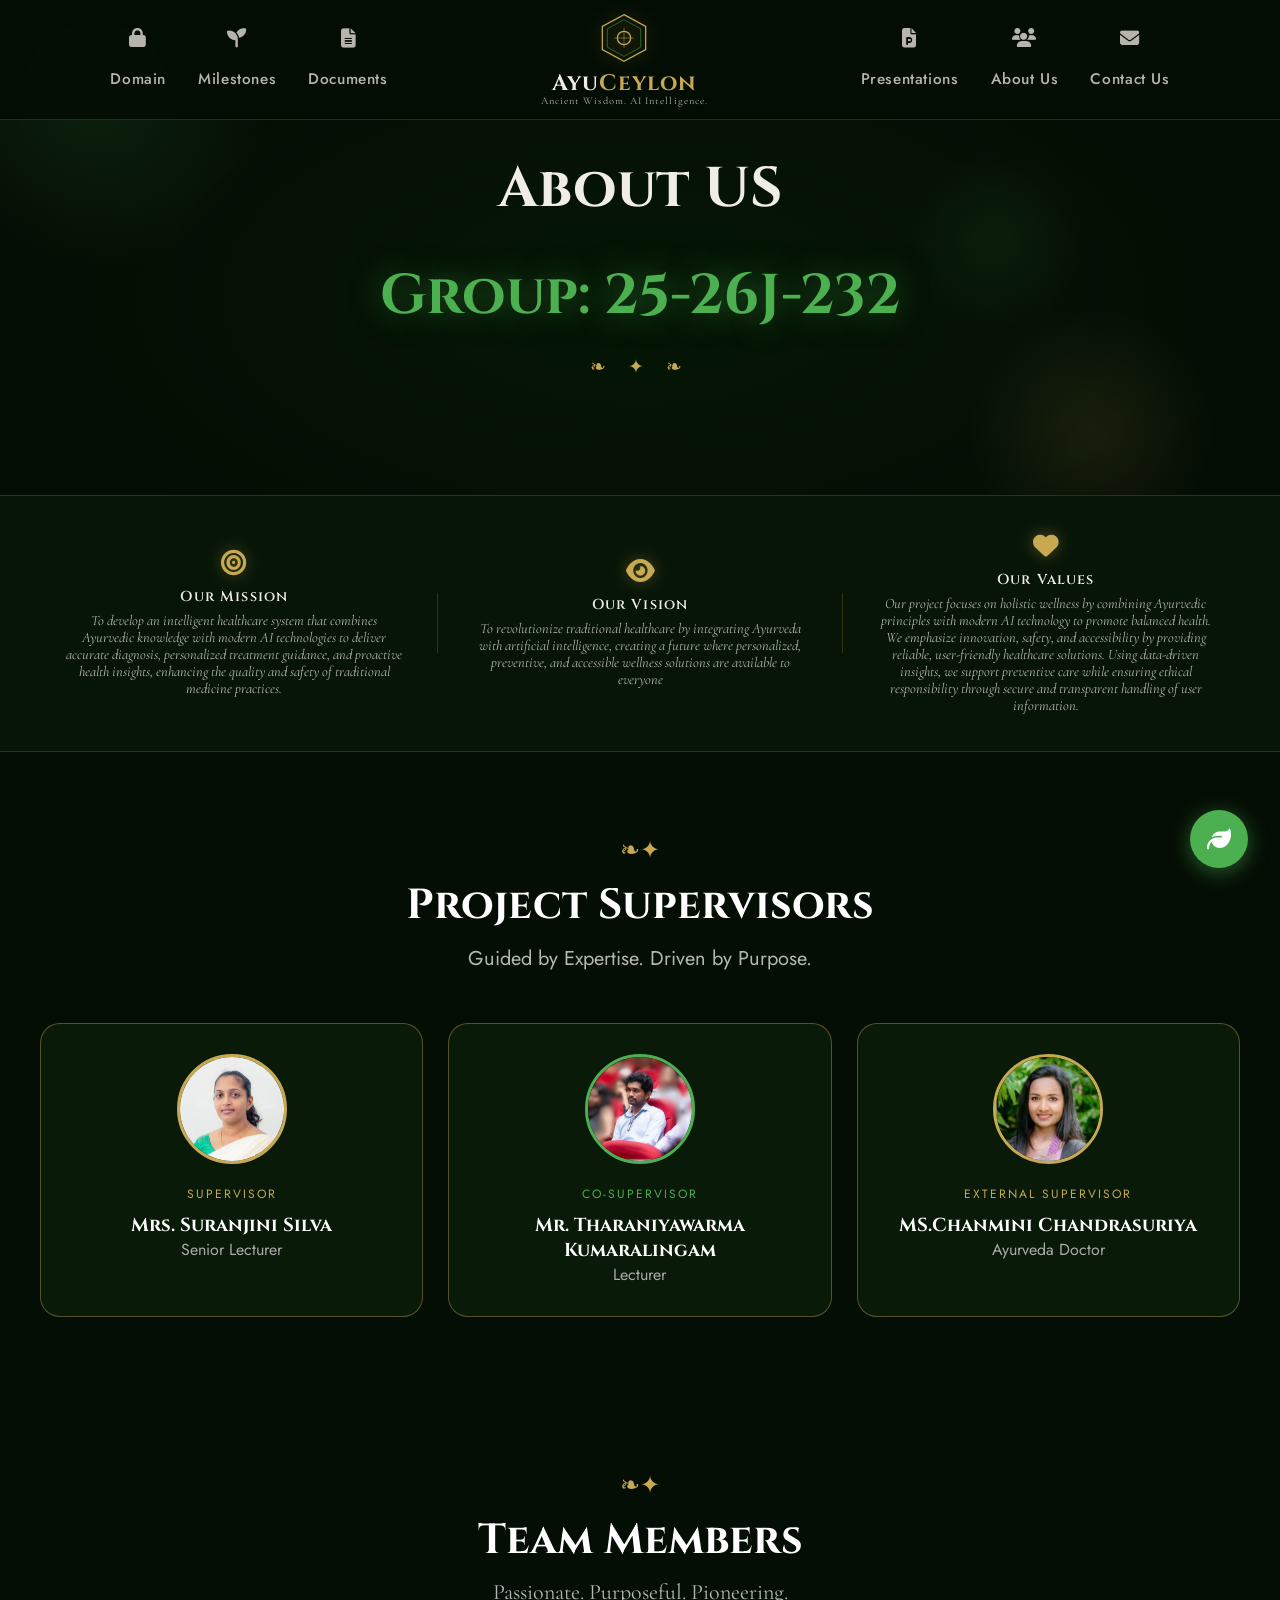
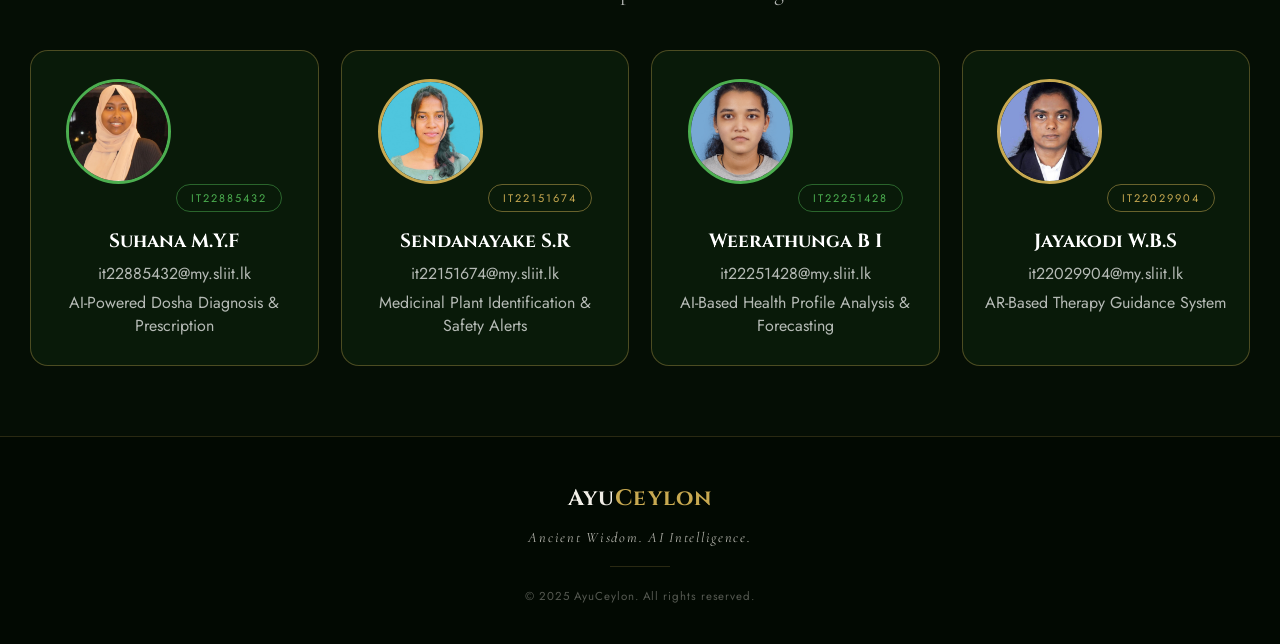
==== commit fe4b0cf5: "new updates" ====
--- a/pages/aboutus.html
+++ b/pages/aboutus.html
@@ -23,7 +23,7 @@
       <a href="milestones.html" class="nav-link"><i class="fas fa-seedling"></i>Milestones</a>
       <a href="documents.html" class="nav-link"><i class="fas fa-file-alt"></i> Documents</a>
     </div>
-    <a href="index.html" class="nav-logo">
+    <a href="../index.html" class="nav-logo">
       <div class="logo-emblem">
         <svg viewBox="0 0 60 60" width="50" height="50">
           <polygon points="30,2 56,16 56,44 30,58 4,44 4,16" fill="none" stroke="#c8a951" stroke-width="1.5"/>
@@ -188,7 +188,7 @@
       </div>
       <p class="footer-tagline">Ancient Wisdom. AI Intelligence.</p>
       <div class="footer-divider"></div>
-      <p class="footer-copy">&copy; 2025 AyurAI. All rights reserved.</p>
+      <p class="footer-copy">&copy; 2025 AyuCeylon. All rights reserved.</p>
     </div>
   </footer>
 
@@ -199,7 +199,6 @@
     </div>
   </div>
 
-  <script src="../js/index.js"></script>
-  <script src="../js/aboutus.js"></script>
+
 </body>
 </html>
--- a/styles/index.css
+++ b/styles/index.css
@@ -190,7 +190,7 @@
    ============================================================ */
 .hero {
   position: relative;
-  min-height: 100vh;
+  min-height: 80vh;
   display: flex;
   align-items: center;
   padding: 7rem 2rem 4rem;
@@ -203,7 +203,7 @@
   background:
     radial-gradient(ellipse 60% 80% at 60% 50%, rgba(10,50,10,0.7) 0%, transparent 70%),
     radial-gradient(ellipse 80% 60% at 20% 50%, rgba(5,20,5,0.9) 0%, transparent 60%),
-    url('https://images.unsplash.com/photo-1600891964599-f61ba0e24092?q=80&w=1600') center/cover no-repeat;
+    url('../images/background.png') center/cover no-repeat;
   z-index: -1;
 }
 
@@ -284,6 +284,8 @@
   line-height: 1.8;
   margin-bottom: 2.2rem;
 }
+
+
 
 .hero-desc strong { color: var(--white); font-weight: 600; }
 
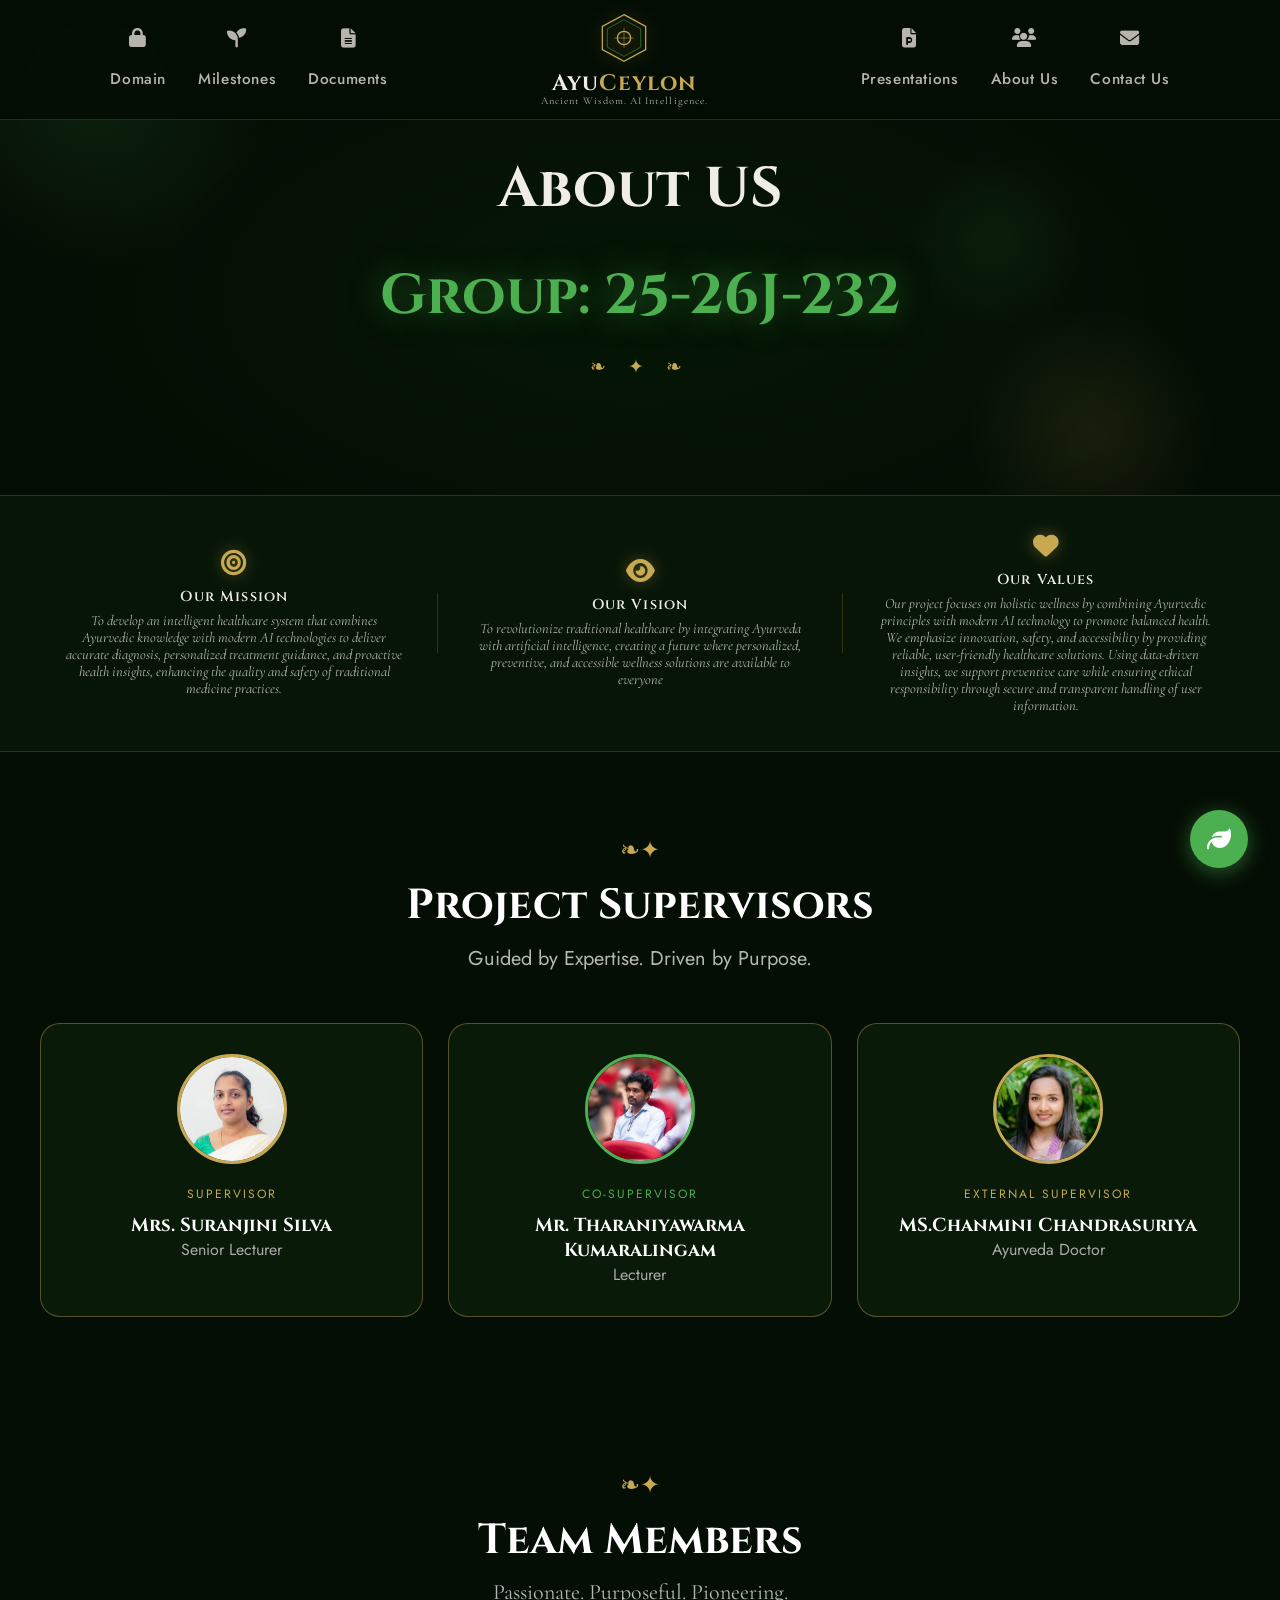
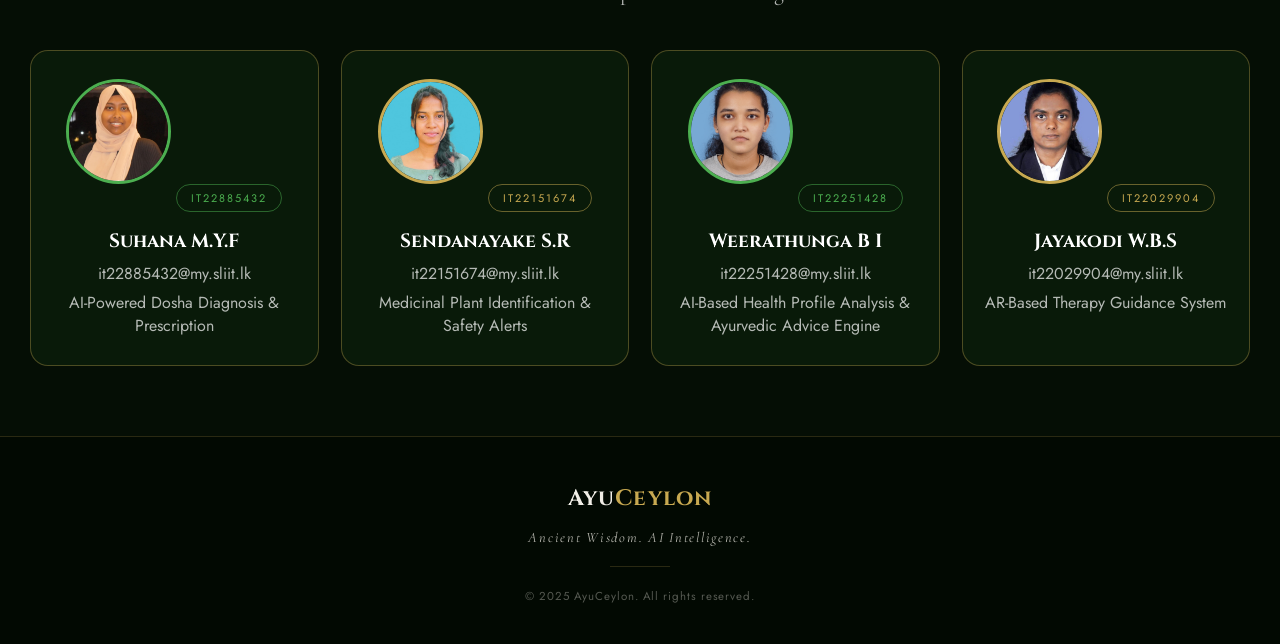
==== commit f0930c71: "new updates" ====
--- a/pages/aboutus.html
+++ b/pages/aboutus.html
@@ -167,7 +167,7 @@
       <div style="display:inline-block; color:#4caf50; border:1px solid rgba(76,175,80,0.5); border-radius:20px; padding:5px 14px; font-size:11px; letter-spacing:2px; text-transform:uppercase;">IT22251428</div>
       <h3 style="color:#fff; font-family:'Cinzel',serif; font-size:19px; margin:16px 0 8px;">Weerathunga B I</h3>
       <p style="color:rgba(255,255,255,0.7); margin:0;margin-bottom: 6px;">it22251428@my.sliit.lk</p>
-      <p style="color:rgba(255,255,255,0.7); margin:0;">AI-Based Health Profile Analysis & Forecasting</p>
+      <p style="color:rgba(255,255,255,0.7); margin:0;">AI-Based Health Profile Analysis & Ayurvedic Advice Engine</p>
     </div>
 
     <div style="background:rgba(10,28,10,0.95); border:1px solid rgba(200,169,81,0.35); border-radius:18px; padding:28px 18px; text-align:center;">
